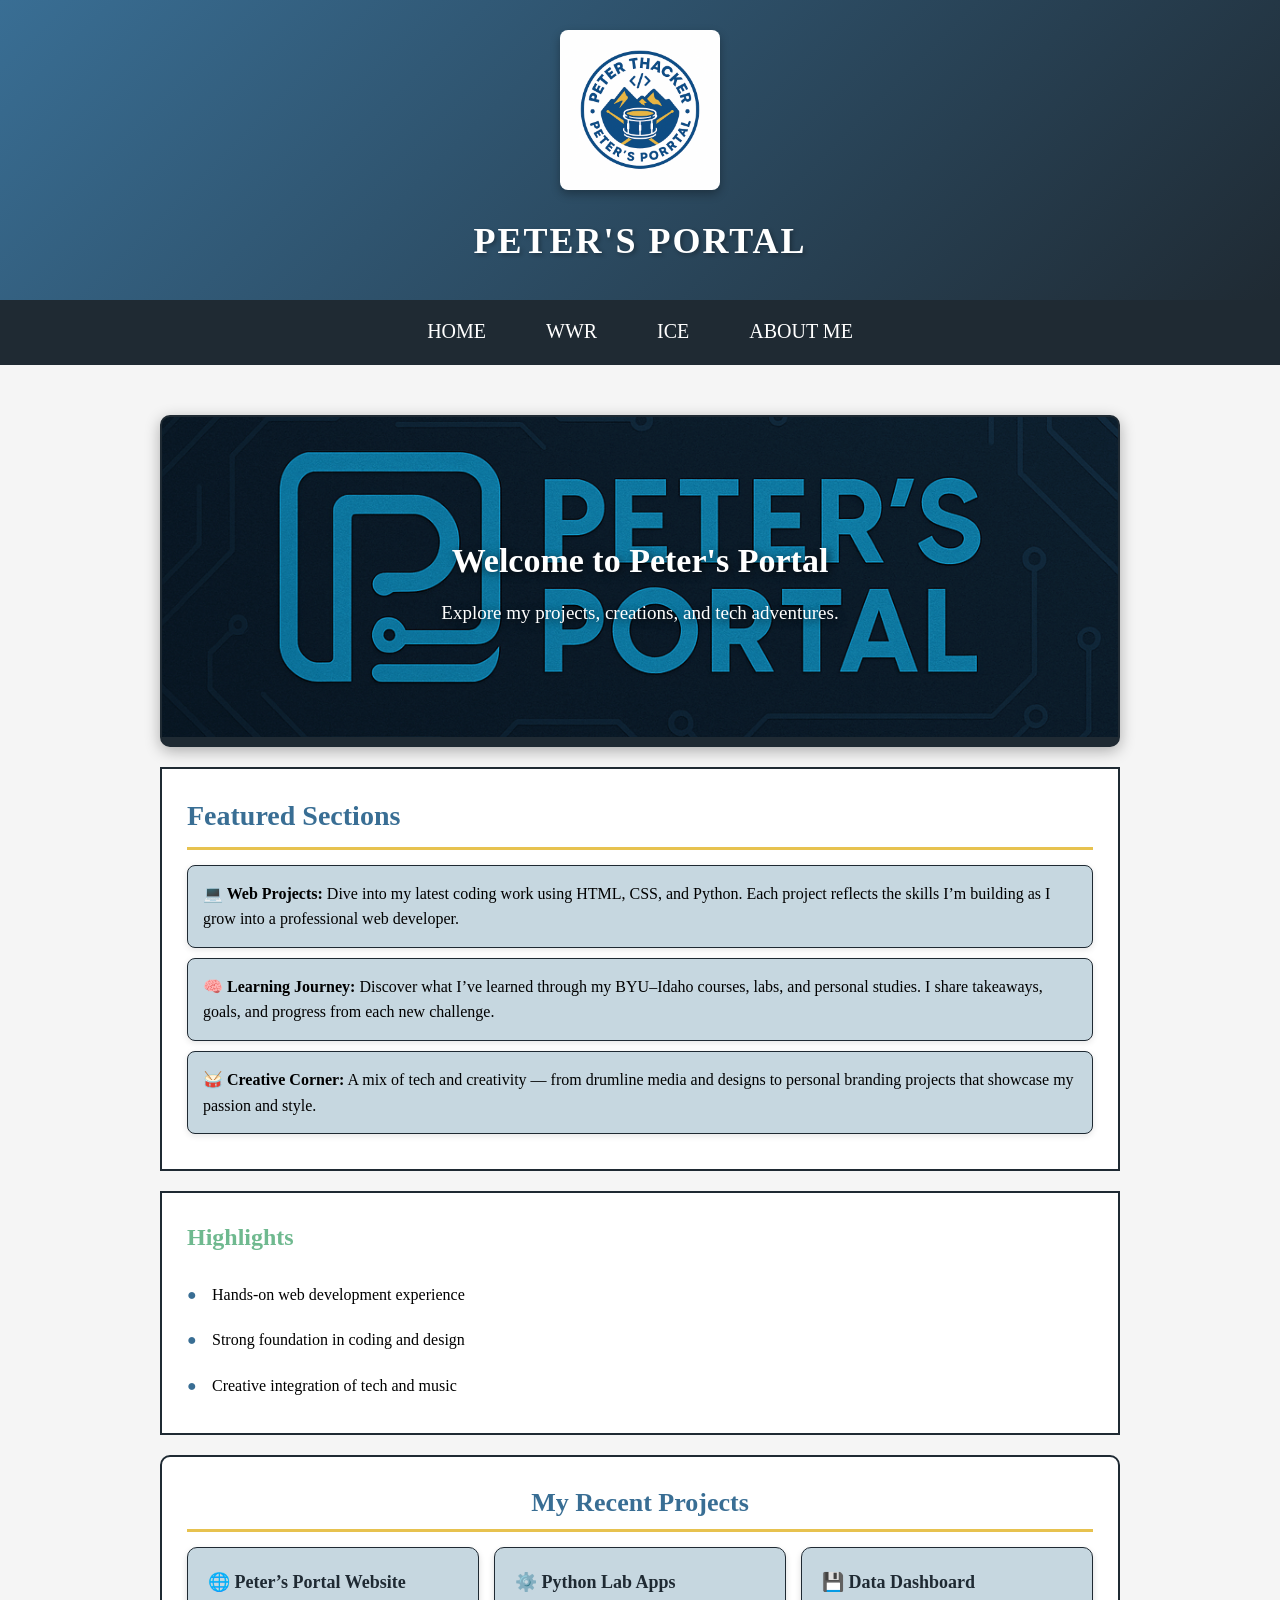
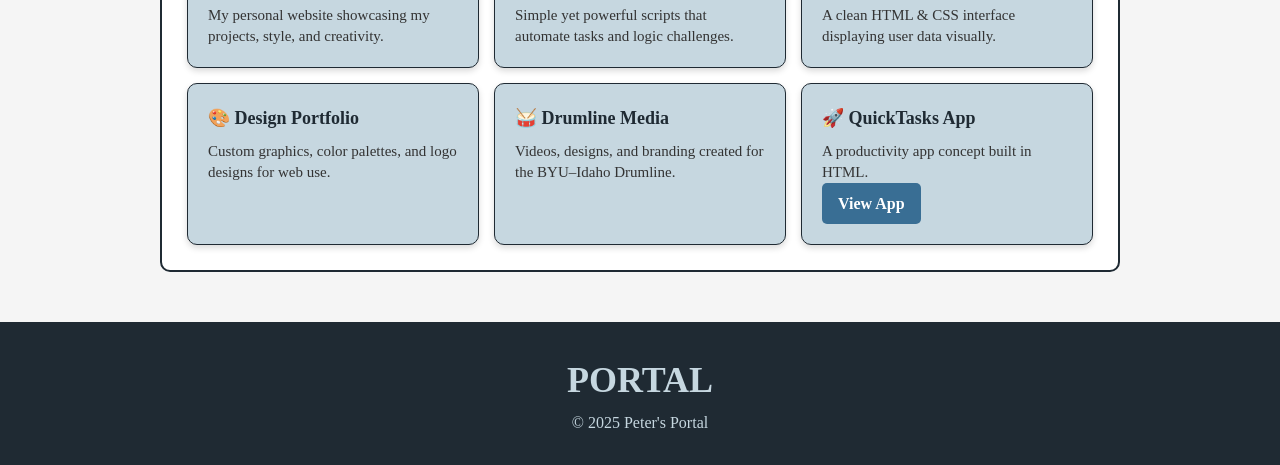
==== index.html @ 5fd432b6 "first" ====
<!DOCTYPE html>
<html lang="en">
<head>
    <meta charset="UTF-8">
    <meta name="viewport" content="width=device-width, initial-scale=1.0">
    <title>Peter's Portal</title>
    <link rel="stylesheet" href="styles.css">
</head>
<body>
    <header class="portal-header">
        <img src="images/mylogo.png" alt="Peter's Portal Logo" class="portal-logo">
        <h1>PETER'S PORTAL</h1>
    </header>

    <nav class="portal-nav">
    <a href="index.html">HOME</a>
    <a href="wwr.html">WWR</a>
    <a href="ice.html">ICE</a>
    <a href="me.html">ABOUT ME</a>
</nav>


    <main class="portal-main">

        <!-- HERO SECTION -->
        <section class="portal-hero">
            <img src="images/title.png" alt="Peter's Portal Hero Image" class="hero-img">
            <div class="hero-text">
                <h2>Welcome to Peter's Portal</h2>
                <p>Explore my projects, creations, and tech adventures.</p>
            </div>
        </section>

        <!-- FEATURED SECTIONS -->
        <section class="featured-sections">
            <h2>Featured Sections</h2>
            <div class="feature-box">
                <strong>💻 Web Projects:</strong> Dive into my latest coding work using HTML, CSS, and Python. Each project reflects the skills I’m building as I grow into a professional web developer.
            </div>
            <div class="feature-box">
                <strong>🧠 Learning Journey:</strong> Discover what I’ve learned through my BYU–Idaho courses, labs, and personal studies. I share takeaways, goals, and progress from each new challenge.
            </div>
            <div class="feature-box">
                <strong>🥁 Creative Corner:</strong> A mix of tech and creativity — from drumline media and designs to personal branding projects that showcase my passion and style.
            </div>
        </section>

        <!-- HIGHLIGHTS SECTION -->
        <section class="highlights-section">
            <h3>Highlights</h3>
            <ul>
                <li>Hands-on web development experience</li>
                <li>Strong foundation in coding and design</li>
                <li>Creative integration of tech and music</li>
            </ul>
        </section>

        <!-- PROJECTS SECTION -->
        <section class="projects-section">
            <h3>My Recent Projects</h3>
            <div class="projects-grid">
                <div class="project-card">
                    <h4>🌐 Peter’s Portal Website</h4>
                    <p>My personal website showcasing my projects, style, and creativity.</p>
                </div>
                <div class="project-card">
                    <h4>⚙️ Python Lab Apps</h4>
                    <p>Simple yet powerful scripts that automate tasks and logic challenges.</p>
                </div>
                <div class="project-card">
                    <h4>💾 Data Dashboard</h4>
                    <p>A clean HTML & CSS interface displaying user data visually.</p>
                </div>
                <div class="project-card">
                    <h4>🎨 Design Portfolio</h4>
                    <p>Custom graphics, color palettes, and logo designs for web use.</p>
                </div>
                <div class="project-card">
                    <h4>🥁 Drumline Media</h4>
                    <p>Videos, designs, and branding created for the BYU–Idaho Drumline.</p>
                </div>
                <div class="project-card">
                    <h4>🚀 QuickTasks App</h4>
                    <p>A productivity app concept built in HTML.</p> 
                    <a href="APP/tasker.html" target="_blank" class="project-link">View App</a>
                </div>
            </div>
        </section>
    </main>

    <footer class="portal-footer">
        <h2>PORTAL</h2>
        <p>© 2025 Peter's Portal</p>
    </footer>
</body>
</html>
---- styles.css ----
/* ===== Global Reset ===== */
* {
    margin: 0;
    padding: 0;
    box-sizing: border-box;
}

/* ===== Body ===== */
body {
    font-family: 'Georgia', serif;
    background-color: #f5f5f5;
    line-height: 1.6;
}

/* ===== Header ===== */
.portal-header {
    background: linear-gradient(135deg, #396E94 0%, #1F2A33 100%);
    color: white;
    padding: 30px;
    text-align: center;
    box-shadow: 0 4px 8px rgba(0,0,0,0.2);
}

.portal-logo {
    width: 160px;
    margin-bottom: 15px;
    border-radius: 8px;
    box-shadow: 0 4px 10px rgba(0,0,0,0.3);
    transition: transform 0.3s ease;
}


.portal-header h1 {
    font-size: 36px;
    text-shadow: 2px 2px 4px rgba(0,0,0,0.3);
    letter-spacing: 2px;
}

/* ===== Navigation ===== */
.portal-nav {
    background-color: #1F2A33;
    display: flex;
    justify-content: center;
}

.portal-nav a {
    color: white;
    text-decoration: none;
    padding: 15px 30px;
    font-size: 20px;
    transition: all 0.3s ease;
    border-bottom: 3px solid transparent;
}

.portal-nav a:hover {
    background-color: #396E94;
    border-bottom: 3px solid #E7C24F;
    transform: translateY(-2px);
}

/* ===== Main Content ===== */
.portal-main {
    max-width: 1000px;
    margin: 30px auto;
    padding: 20px;
    display: grid;
    gap: 20px;
}

/* ===== Hero Section ===== */
.portal-hero {
    position: relative;
    border: 2px solid #1F2A33;
    background-color: #1F2A33;
    box-shadow: 0 4px 15px rgba(0,0,0,0.3);
    overflow: hidden;
    border-radius: 10px;
    min-height: 300px;
}

.hero-img {
    width: 100%;
    max-height: 320px;
    object-fit: cover;
    opacity: 0.9;
}

.hero-text {
    position: absolute;
    text-align: center;
    color: white;
    text-shadow: 2px 2px 8px rgba(0,0,0,0.7);
    top: 50%;
    left: 50%;
    transform: translate(-50%, -50%);
}

.hero-text h2 {
    font-size: 34px;
    margin-bottom: 10px;
}

.hero-text p {
    font-size: 19px;
}

/* ===== Featured Sections ===== */
.featured-sections {
    background-color: white;
    padding: 25px;
    border: 2px solid #1F2A33;
}

.featured-sections h2 {
    color: #396E94;
    font-size: 28px;
    margin-bottom: 15px;
    border-bottom: 3px solid #E7C24F;
    padding-bottom: 8px;
}

.feature-box {
    background-color: #C6D7E0;
    padding: 15px;
    margin: 10px 0;
    border-radius: 8px;
    box-shadow: 0 2px 6px rgba(0,0,0,0.1);
    border: 1px solid #1F2A33;
}

/* ===== Highlights Section ===== */
.highlights-section {
    background-color: white;
    padding: 25px;
    border: 2px solid #1F2A33;
}

.highlights-section h3 {
    color: #6FB98F;
    font-size: 24px;
    margin-bottom: 15px;
}

.highlights-section ul {
    list-style: none;
}

.highlights-section li {
    padding: 10px 0;
    padding-left: 25px;
    position: relative;
}

.highlights-section li::before {
    content: '●';
    color: #396E94;
    position: absolute;
    left: 0;
}

/* ===== Projects Section ===== */
.projects-section {
    background-color: white;
    padding: 25px;
    border: 2px solid #1F2A33;
    border-radius: 10px;
}

.projects-section h3 {
    color: #396E94;
    margin-bottom: 15px;
    border-bottom: 3px solid #E7C24F;
    padding-bottom: 5px;
    font-size: 26px;
    text-align: center;
}

.projects-grid {
    display: grid;
    grid-template-columns: repeat(auto-fit, minmax(280px, 1fr));
    gap: 15px;
}

.project-card {
    background-color: #C6D7E0;
    padding: 20px;
    border-radius: 10px;
    text-align: left;
    border: 1px solid #1F2A33;
    box-shadow: 0 3px 6px rgba(0,0,0,0.15);
    transition: transform 0.3s ease, box-shadow 0.3s ease;
}

.project-card h4 {
    color: #1F2A33;
    margin-bottom: 8px;
    font-size: 18px;
}

.project-card p {
    font-size: 15px;
    color: #333;
    line-height: 1.4;
}

.project-link {
    display: inline-block;
    background-color: #396E94;
    color: white;
    padding: 8px 16px;
    border-radius: 5px;
    text-decoration: none;
    font-weight: bold;
    transition: background-color 0.3s ease;
}

.project-link:hover {
    text-align: center;
    background-color: #E7C24F;
    color: #1F2A33;
}

/* ===== Footer ===== */
.portal-footer {
    background-color: #1F2A33;
    color: #C6D7E0;
    padding: 30px;
    text-align: center;
    margin-top: 30px;
}

.portal-footer h2 {
    font-size: 36px;
}

/* ===== Responsive ===== */
@media (max-width: 768px) {
    .portal-nav {
        flex-wrap: wrap;
    }

    .portal-nav a {
        flex: 1 1 50%;
        text-align: center;
    }

    .hero-text h2 {
        font-size: 26px;
    }

    .hero-text p {
        font-size: 15px;
    }
}

/* ===== ICE Page Styles ===== */
.ice-section {
    background-color: white;
    padding: 25px;
    border: 2px solid #1F2A33;
    border-radius: 10px;
}

.ice-section h2 {
    color: #396E94;
    font-size: 30px;
    border-bottom: 3px solid #E7C24F;
    padding-bottom: 8px;
    margin-bottom: 15px;
    text-align: center;
}

.ice-section p {
    text-align: center;
    margin-bottom: 20px;
    color: #333;
    font-size: 17px;
}

.ice-card {
    background-color: #C6D7E0;
    border: 1px solid #1F2A33;
    border-radius: 10px;
    padding: 20px;
    margin-bottom: 15px;
    box-shadow: 0 2px 6px rgba(0,0,0,0.1);
    transition: transform 0.3s ease, box-shadow 0.3s ease;
}


.ice-card h3 {
    color: #1F2A33;
    font-size: 22px;
    margin-bottom: 10px;
}

.ice-card p {
    color: #333;
    font-size: 16px;
    margin-bottom: 10px;
}

.ice-link {
    display: inline-block;
    background-color: #396E94;
    color: white;
    padding: 8px 16px;
    border-radius: 5px;
    text-decoration: none;
    font-weight: bold;
    transition: background-color 0.3s ease;
}

.ice-link:hover {
    background-color: #E7C24F;
    color: #1F2A33;
}

/* ===== ABOUT PAGE ===== */
.about-section {
    background-color: #fff;
    padding: 30px;
    border: 2px solid #1F2A33;
    border-radius: 15px;
    margin-bottom: 30px;
    box-shadow: 0 4px 10px rgba(0,0,0,0.1);
}

.about-section h2 {
    color: #396E94;
    text-align: center;
    font-size: 32px;
    border-bottom: 3px solid #E7C24F;
    padding-bottom: 8px;
    margin-bottom: 20px;
}

.about-container {
    display: flex;
    flex-wrap: wrap;
    align-items: center;
    gap: 25px;
}

.about-photo {
    width: 250px;
    height: 250px;
    object-fit: cover;
    border-radius: 50%;
    border: 4px solid #1F2A33;
    box-shadow: 0 4px 15px rgba(0,0,0,0.2);
}

.about-text {
    flex: 1;
    font-size: 17px;
    color: #333;
}

.about-text h3 {
    color: #1F2A33;
    margin-bottom: 10px;
}

.highlight {
    color: #396E94;
}

.about-quote {
    margin-top: 20px;
    font-style: italic;
    color: #396E94;
    font-weight: 600;
    text-align: center;
    background: #F0F4F7;
    padding: 10px 20px;
    border-left: 4px solid #E7C24F;
    border-radius: 8px;
}

/* ===== SKILLS SECTION ===== */
.skills-section {
    background-color: #fff;
    padding: 30px;
    border: 2px solid #1F2A33;
    border-radius: 15px;
    box-shadow: 0 4px 10px rgba(0,0,0,0.1);
    margin-top: 25px;
}

.skills-section h2 {
    text-align: center;
    color: #396E94;
    border-bottom: 3px solid #E7C24F;
    margin-bottom: 20px;
    font-size: 28px;
}

.skills-grid {
    display: grid;
    grid-template-columns: repeat(auto-fit, minmax(250px, 1fr));
    gap: 15px;
}

.skill-card {
    background-color: #C6D7E0;
    padding: 15px;
    text-align: center;
    border-radius: 10px;
    border: 1px solid #1F2A33;
    transition: transform 0.3s ease, box-shadow 0.3s ease;
    font-size: 16px;
}


/* ===== FUN FACTS SECTION ===== */
.funfacts-section {
    background-color: #fff;
    padding: 30px;
    border: 2px solid #1F2A33;
    border-radius: 15px;
    margin-top: 30px;
    box-shadow: 0 4px 10px rgba(0,0,0,0.1);
}

.funfacts-section h2 {
    text-align: center;
    color: #396E94;
    border-bottom: 3px solid #E7C24F;
    padding-bottom: 8px;
    margin-bottom: 20px;
    font-size: 28px;
}

.funfacts-list {
    list-style: none;
    padding: 0;
    font-size: 17px;
    line-height: 1.6;
    color: #1F2A33;
}

.funfacts-list li {
    padding: 10px 0;
    border-bottom: 1px solid #C6D7E0;
}

/* ===== CONTACT SECTION ===== */
.contact-section {
    background-color: #1F2A33;
    color: #C6D7E0;
    padding: 40px;
    border-radius: 15px;
    margin-top: 40px;
    text-align: center;
    box-shadow: 0 4px 10px rgba(0,0,0,0.2);
}

.contact-section h2 {
    color: #E7C24F;
    font-size: 28px;
    margin-bottom: 15px;
}

.contact-section p {
    font-size: 17px;
    margin-bottom: 10px;
}

.inline-link {
    color: #E7C24F;
    text-decoration: none;
    font-weight: bold;
}

.inline-link:hover {
    text-decoration: underline;
}

/* ===== ACTIVE NAV LINK ===== */
.active-link {
    border-bottom: 3px solid #E7C24F;
    color: #E7C24F;
}

/* ===== WWR PAGE ===== */
.wwr-section {
    background-color: #fff;
    padding: 30px;
    border: 2px solid #1F2A33;
    border-radius: 15px;
    margin-top: 30px;
    box-shadow: 0 4px 10px rgba(0,0,0,0.1);
}

.wwr-section h2 {
    color: #396E94;
    font-size: 32px;
    border-bottom: 3px solid #E7C24F;
    padding-bottom: 8px;
    margin-bottom: 15px;
    text-align: center;
}

.wwr-section p {
    font-size: 17px;
    color: #333;
    text-align: center;
    max-width: 850px;
    margin: 0 auto 25px auto;
}

.wwr-container {
    display: flex;
    flex-wrap: wrap;
    align-items: center;
    gap: 25px;
    justify-content: center;
}

.wwr-image {
    width: 400px;
    border-radius: 15px;
    border: 3px solid #1F2A33;
    box-shadow: 0 4px 10px rgba(0,0,0,0.2);
}

.wwr-text {
    max-width: 500px;
}

.wwr-text h3 {
    color: #1F2A33;
    font-size: 24px;
    margin-bottom: 10px;
}

.wwr-list {
    list-style: none;
    padding: 0;
    margin: 15px 0;
}

.wwr-list li {
    padding: 8px 0;
    border-bottom: 1px solid #C6D7E0;
}

.wwr-link {
    display: inline-block;
    background-color: #396E94;
    color: white;
    padding: 10px 20px;
    border-radius: 10px;
    font-weight: bold;
    text-decoration: none;
    transition: background-color 0.3s ease;
}

.wwr-link:hover {
    background-color: #E7C24F;
    color: #1F2A33;
}

/* Centered WWR Text Layout */
.center-text {
    text-align: center;
    max-width: 700px;
    margin: 0 auto;
}

.center-text ul {
    list-style: none;
    padding: 0;
    text-align: left;
    display: inline-block;
    margin: 20px 0;
}

/* Centered Button Container */
.button-container {
    text-align: center;
    margin-top: 30px;
}
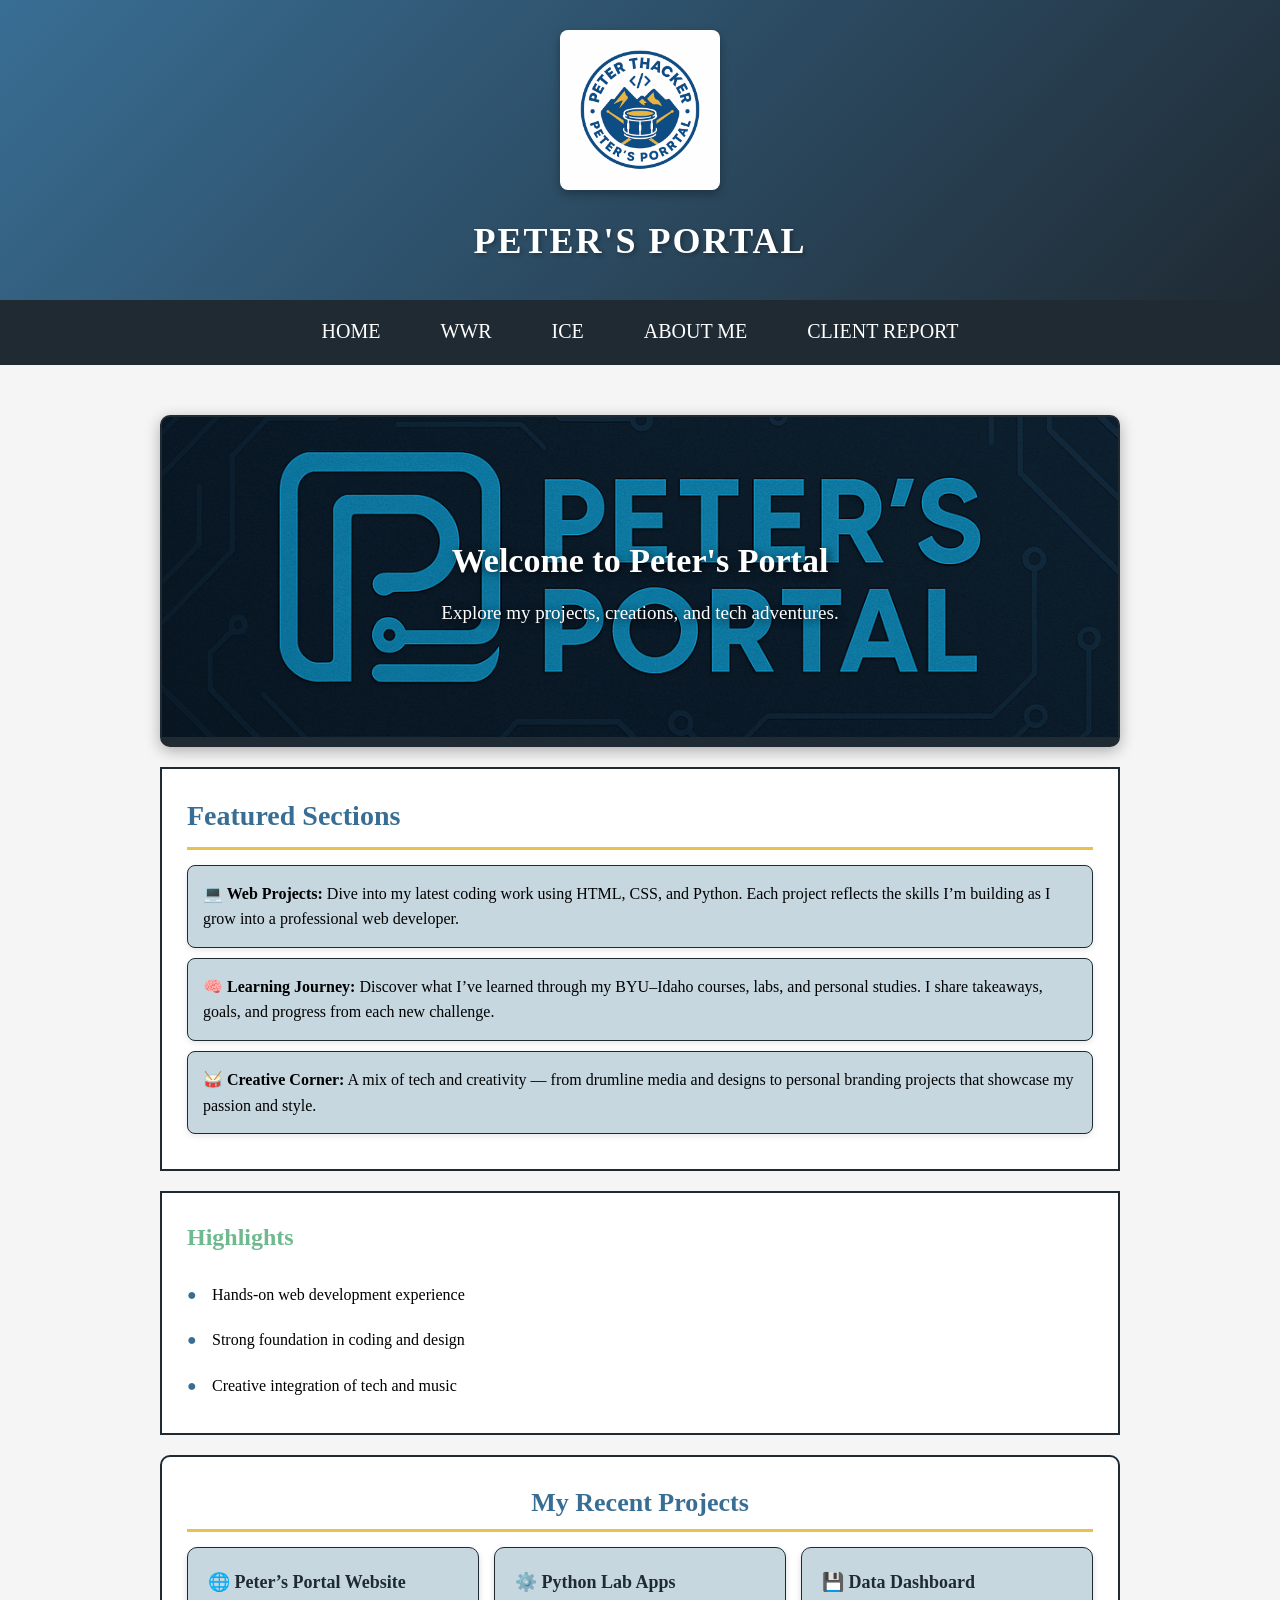
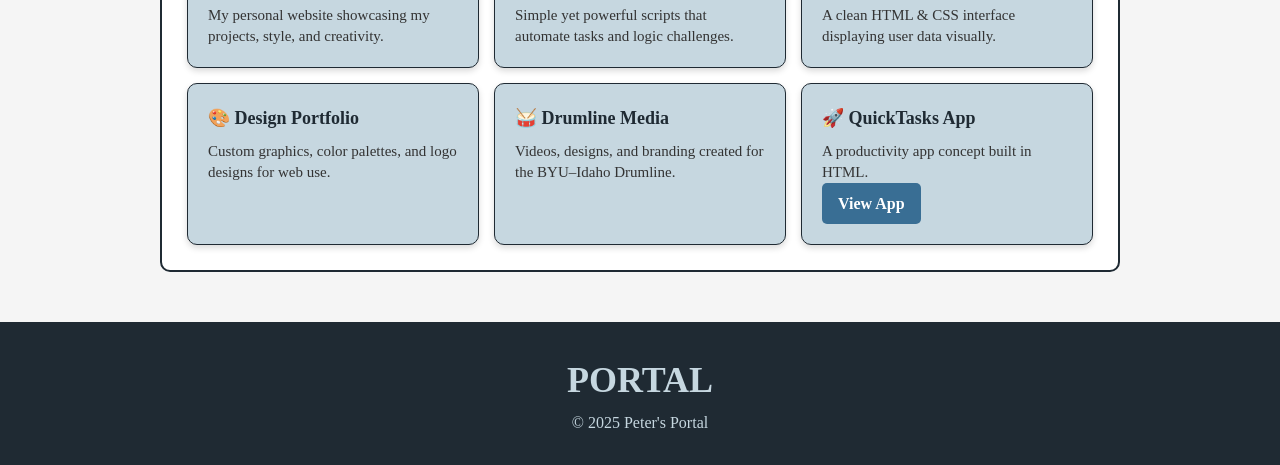
==== commit 4bdb9c39: "2" ====
--- a/index.html
+++ b/index.html
@@ -17,6 +17,7 @@
     <a href="wwr.html">WWR</a>
     <a href="ice.html">ICE</a>
     <a href="me.html">ABOUT ME</a>
+    <a href="client_report.html">CLIENT REPORT</a>
 </nav>
 
 
--- a/styles.css
+++ b/styles.css
@@ -582,3 +582,175 @@
     text-align: center;
     margin-top: 30px;
 }
+
+/* ===== RESOURCES / CARD GRID ===== */
+.resources {
+    max-width: 1100px;
+    margin: 30px auto;
+    padding: 20px;
+}
+
+.resources h2 {
+    color: #396E94;
+    font-size: 28px;
+    margin-bottom: 8px;
+    text-align: center;
+}
+
+.resources-intro {
+    text-align: center;
+    color: #333;
+    margin-bottom: 18px;
+}
+
+.card-grid {
+    display: grid;
+    grid-template-columns: repeat(auto-fit, minmax(220px, 1fr));
+    gap: 18px;
+}
+
+.card {
+    background: linear-gradient(180deg, #ffffff 0%, #F0F4F7 100%);
+    border: 1px solid #d6e6ef;
+    border-radius: 12px;
+    overflow: hidden;
+    box-shadow: 0 6px 18px rgba(15,30,45,0.08);
+    transition: transform 0.28s ease, box-shadow 0.28s ease;
+}
+
+.card a {
+    color: inherit;
+    text-decoration: none;
+    display: flex;
+    flex-direction: column;
+    height: 100%;
+}
+
+.card-image {
+    height: 140px;
+    background-size: cover;
+    background-position: center;
+    filter: saturate(1.05) contrast(1);
+}
+
+.card-body {
+    padding: 16px;
+    display: flex;
+    flex-direction: column;
+    gap: 8px;
+    flex: 1 1 auto;
+}
+
+.card h3 {
+    color: #1F2A33;
+    font-size: 18px;
+}
+
+.card p {
+    color: #333;
+    font-size: 14px;
+    line-height: 1.4;
+    flex: 1 1 auto;
+}
+
+.card-cta {
+    align-self: flex-start;
+    background-color: #396E94;
+    color: white;
+    padding: 8px 12px;
+    border-radius: 8px;
+    font-weight: 600;
+    transition: background-color 0.2s ease, transform 0.2s ease;
+}
+
+.card:hover {
+    transform: translateY(-8px) scale(1.01);
+    box-shadow: 0 14px 30px rgba(15,30,45,0.12);
+}
+
+.card:hover .card-cta {
+    background-color: #E7C24F;
+    color: #1F2A33;
+    transform: translateY(-2px);
+}
+
+@media (max-width: 480px) {
+    .card-image {
+        height: 110px;
+    }
+}
+
+/* ===== REPORT SECTION ===== */
+.report-section {
+    max-width: 1100px;
+    margin: 30px auto;
+    padding: 22px;
+    background-color: #fff;
+    border: 2px solid #1F2A33;
+    border-radius: 12px;
+}
+
+.report-section h2 {
+    color: #396E94;
+    font-size: 26px;
+    margin-bottom: 6px;
+    text-align: center;
+}
+
+.report-intro {
+    text-align: center;
+    color: #333;
+    margin-bottom: 18px;
+}
+
+.report-grid {
+    display: grid;
+    grid-template-columns: repeat(auto-fit, minmax(280px, 1fr));
+    gap: 16px;
+    margin-bottom: 16px;
+}
+
+.report-card {
+    display: flex;
+    flex-direction: column;
+    gap: 8px;
+}
+
+.report-card label {
+    font-weight: 700;
+    color: #1F2A33;
+}
+
+.report-card textarea {
+    width: 100%;
+    padding: 12px;
+    border-radius: 8px;
+    border: 1px solid #d6e6ef;
+    resize: vertical;
+    min-height: 140px;
+    font-family: inherit;
+    font-size: 15px;
+}
+
+.report-actions {
+    display: flex;
+    gap: 12px;
+    justify-content: center;
+    margin-top: 10px;
+}
+
+.report-actions .project-link {
+    background-color: #396E94;
+    color: white;
+    padding: 10px 18px;
+    border-radius: 8px;
+    text-decoration: none;
+    border: none;
+    cursor: pointer;
+    font-weight: 700;
+}
+
+.report-actions .project-link:hover {
+    background-color: #E7C24F;
+    color: #1F2A33;
+}
